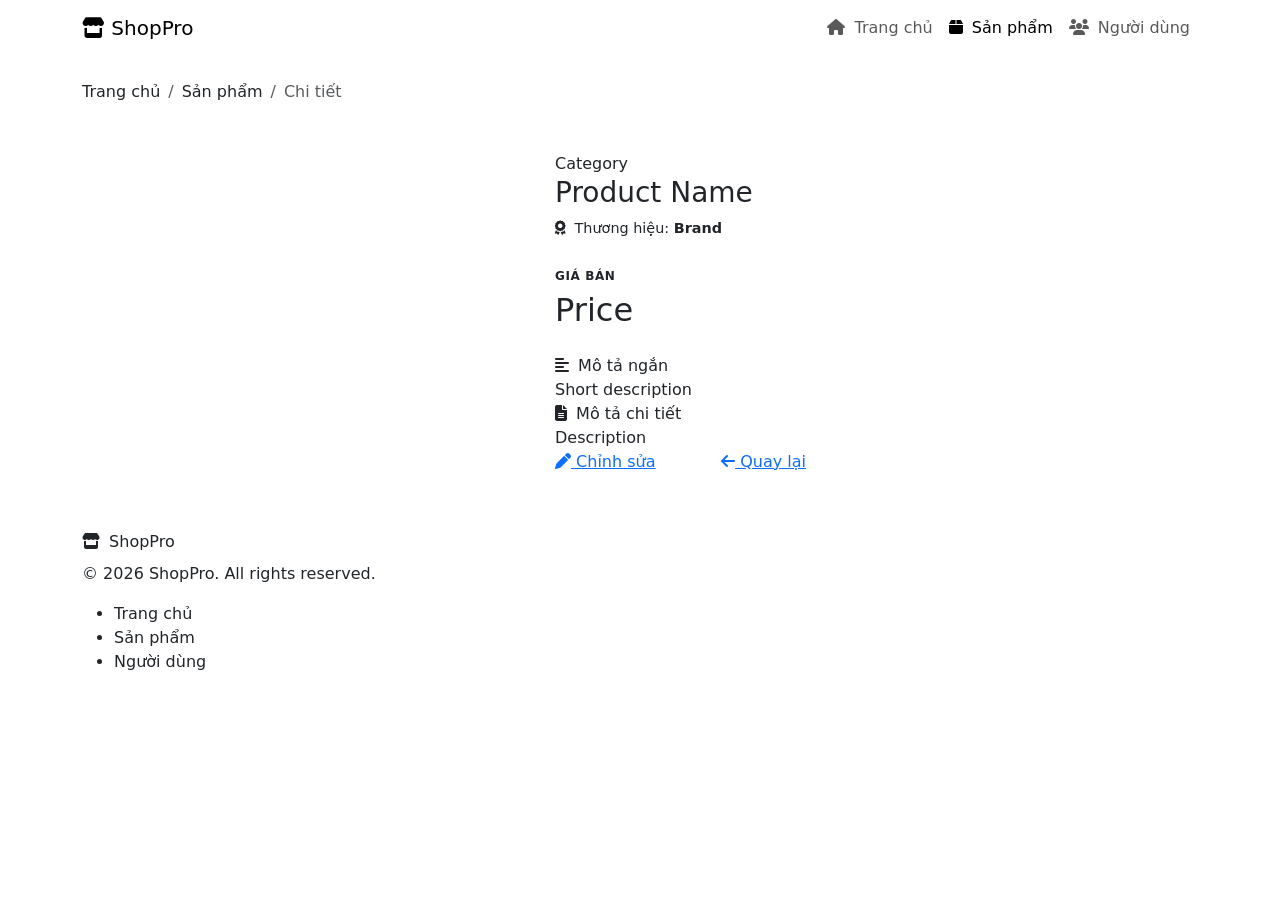
==== src/main/resources/templates/products/detail.html @ 066caee4 "first commit" ====
<!doctype html>
<html xmlns:th="http://www.thymeleaf.org">
  <head>
    <meta charset="UTF-8" />
    <meta name="viewport" content="width=device-width, initial-scale=1.0" />
    <title th:text="${product != null ? product.name + ' - ShopPro' : 'Chi tiết sản phẩm - ShopPro'}">
      Chi tiết sản phẩm
    </title>
    <link rel="preconnect" href="https://fonts.googleapis.com" />
    <link rel="preconnect" href="https://fonts.gstatic.com" crossorigin />
    <link href="https://fonts.googleapis.com/css2?family=Inter:wght@400;500;600;700;800&display=swap" rel="stylesheet" />
    <link href="https://cdn.jsdelivr.net/npm/bootstrap@5.3.0/dist/css/bootstrap.min.css" rel="stylesheet" />
    <link href="https://cdnjs.cloudflare.com/ajax/libs/font-awesome/6.5.1/css/all.min.css" rel="stylesheet" />
    <link th:href="@{/css/style.css}" rel="stylesheet" />
  </head>
  <body>
    <!-- Navbar -->
    <nav class="navbar navbar-expand-lg navbar-premium">
      <div class="container">
        <a class="navbar-brand" th:href="@{/}">
          <i class="fas fa-store"></i> ShopPro
        </a>
        <button class="navbar-toggler" type="button" data-bs-toggle="collapse" data-bs-target="#navbarNav">
          <span class="navbar-toggler-icon"></span>
        </button>
        <div class="collapse navbar-collapse" id="navbarNav">
          <ul class="navbar-nav ms-auto">
            <li class="nav-item">
              <a class="nav-link" th:href="@{/}">
                <i class="fas fa-home me-1"></i> Trang chủ
              </a>
            </li>
            <li class="nav-item">
              <a class="nav-link active" th:href="@{/products}">
                <i class="fas fa-box me-1"></i> Sản phẩm
              </a>
            </li>
            <li class="nav-item">
              <a class="nav-link" th:href="@{/users}">
                <i class="fas fa-users me-1"></i> Người dùng
              </a>
            </li>
          </ul>
        </div>
      </div>
    </nav>

    <div class="content-wrapper">
      <div class="container py-4">
        <!-- Breadcrumb -->
        <nav aria-label="breadcrumb">
          <ol class="breadcrumb breadcrumb-premium">
            <li class="breadcrumb-item"><a th:href="@{/}">Trang chủ</a></li>
            <li class="breadcrumb-item"><a th:href="@{/products}">Sản phẩm</a></li>
            <li class="breadcrumb-item active" th:text="${product.name}">Chi tiết</li>
          </ol>
        </nav>

        <div class="detail-card animate-fade-in-up" th:if="${product != null}">
          <div class="row g-0">
            <div class="col-md-5">
              <div class="detail-image" style="margin: 1.5rem;">
                <img
                  th:src="${product.imageUrl != null ? product.imageUrl : 'https://images.unsplash.com/photo-1523275335684-37898b6baf30?w=600&h=500&fit=crop'}"
                  th:alt="${product.name}"
                />
              </div>
            </div>
            <div class="col-md-7">
              <div style="padding: 2rem 2rem 2rem 0.5rem;">
                <span class="badge-premium badge-category mb-3" th:text="${product.categoryName}">Category</span>

                <h1 style="font-size: 1.75rem; margin-bottom: 0.5rem;" th:text="${product.name}">Product Name</h1>

                <p style="color: var(--neutral-500); font-size: 0.9rem; margin-bottom: 1.5rem;">
                  <i class="fas fa-award me-1"></i>
                  Thương hiệu: <strong th:text="${product.brand}">Brand</strong>
                </p>

                <div style="margin-bottom: 1.5rem;">
                  <span style="font-size: 0.75rem; text-transform: uppercase; letter-spacing: 0.05em; color: var(--neutral-400); font-weight: 600;">Giá bán</span>
                  <h2 class="price-tag" style="font-size: 2rem; margin-top: 0.25rem;"
                    th:text="${#numbers.formatDecimal(product.price, 0, 'COMMA', 0, 'POINT') + ' VNĐ'}">
                    Price
                  </h2>
                </div>

                <div class="detail-info-card">
                  <div class="info-label">
                    <i class="fas fa-align-left me-1"></i> Mô tả ngắn
                  </div>
                  <div class="info-content"
                    th:text="${product.shortDescription != null ? product.shortDescription : 'Chưa có mô tả ngắn'}">
                    Short description
                  </div>
                </div>

                <div class="detail-info-card">
                  <div class="info-label">
                    <i class="fas fa-file-lines me-1"></i> Mô tả chi tiết
                  </div>
                  <div class="info-content"
                    th:text="${product.description != null ? product.description : 'Chưa có mô tả chi tiết'}">
                    Description
                  </div>
                </div>

                <div class="divider"></div>

                <div class="d-flex gap-2 flex-wrap">
                  <a th:href="@{/products/edit/{id}(id=${product.id})}" class="btn-premium btn-primary-premium" id="btn-edit">
                    <i class="fas fa-pen"></i> Chỉnh sửa
                  </a>
                  <a th:href="@{/products/delete/{id}(id=${product.id})}"
                    class="btn-premium"
                    style="background: var(--rose-500); color: white;"
                    onclick="return confirm('Bạn có chắc muốn xóa sản phẩm này?');"
                    id="btn-delete"
                  >
                    <i class="fas fa-trash"></i> Xóa
                  </a>
                  <a th:href="@{/products}" class="btn-premium btn-outline-premium" id="btn-back">
                    <i class="fas fa-arrow-left"></i> Quay lại
                  </a>
                </div>
              </div>
            </div>
          </div>
        </div>
      </div>
    </div>

    <!-- Footer -->
    <footer class="footer-premium">
      <div class="container">
        <div class="footer-content">
          <div>
            <span class="footer-brand"><i class="fas fa-store me-1"></i> ShopPro</span>
            <p class="footer-copy mt-2">&copy; 2026 ShopPro. All rights reserved.</p>
          </div>
          <ul class="footer-links">
            <li><a th:href="@{/}">Trang chủ</a></li>
            <li><a th:href="@{/products}">Sản phẩm</a></li>
            <li><a th:href="@{/users}">Người dùng</a></li>
          </ul>
        </div>
      </div>
    </footer>

    <script src="https://cdn.jsdelivr.net/npm/bootstrap@5.3.0/dist/js/bootstrap.bundle.min.js"></script>
  </body>
</html>
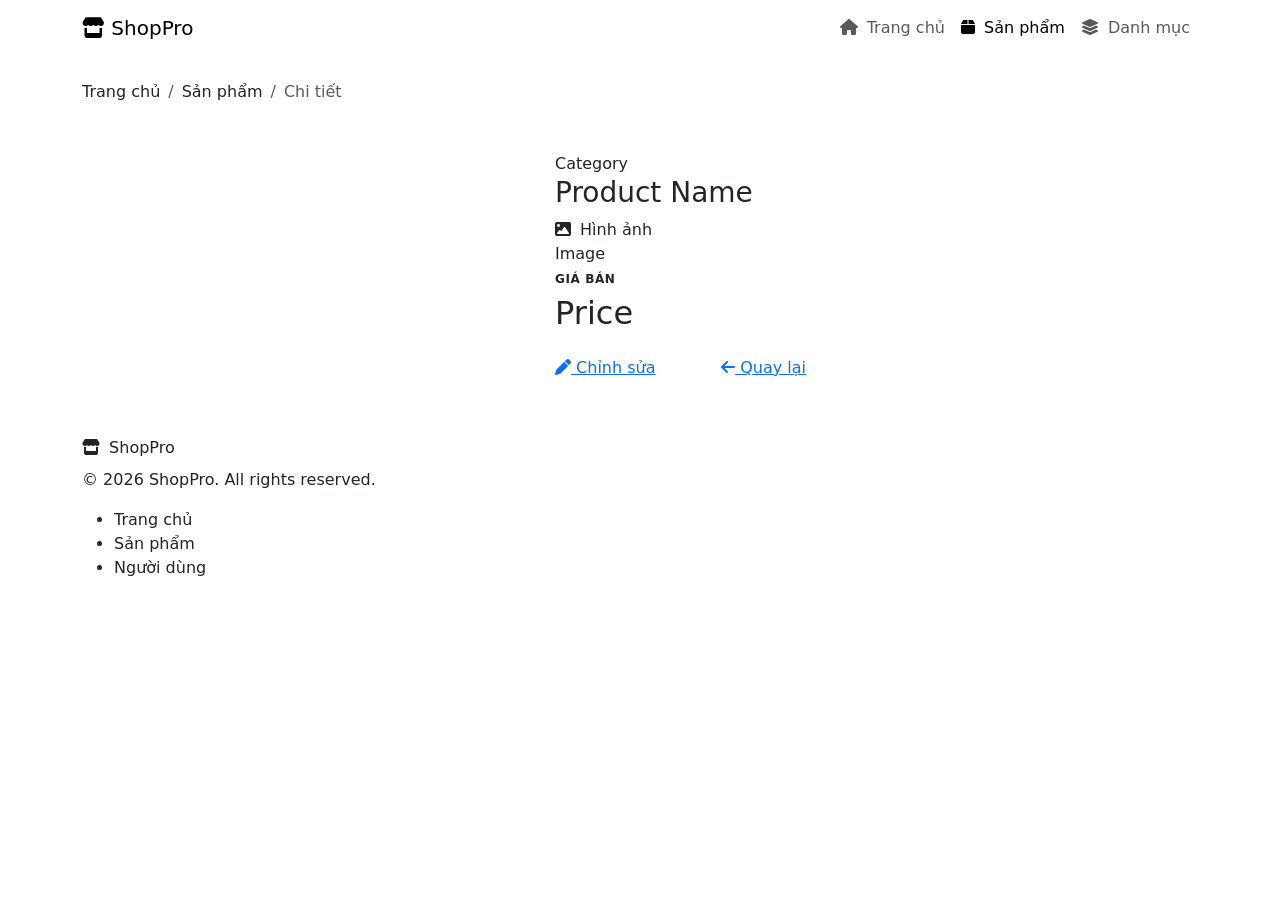
==== commit 38855493: "connect DB" ====
--- a/src/main/resources/templates/products/detail.html
+++ b/src/main/resources/templates/products/detail.html
@@ -3,14 +3,25 @@
   <head>
     <meta charset="UTF-8" />
     <meta name="viewport" content="width=device-width, initial-scale=1.0" />
-    <title th:text="${product != null ? product.name + ' - ShopPro' : 'Chi tiết sản phẩm - ShopPro'}">
+    <title
+      th:text="${product != null ? product.name + ' - ShopPro' : 'Chi tiết sản phẩm - ShopPro'}"
+    >
       Chi tiết sản phẩm
     </title>
     <link rel="preconnect" href="https://fonts.googleapis.com" />
     <link rel="preconnect" href="https://fonts.gstatic.com" crossorigin />
-    <link href="https://fonts.googleapis.com/css2?family=Inter:wght@400;500;600;700;800&display=swap" rel="stylesheet" />
-    <link href="https://cdn.jsdelivr.net/npm/bootstrap@5.3.0/dist/css/bootstrap.min.css" rel="stylesheet" />
-    <link href="https://cdnjs.cloudflare.com/ajax/libs/font-awesome/6.5.1/css/all.min.css" rel="stylesheet" />
+    <link
+      href="https://fonts.googleapis.com/css2?family=Inter:wght@400;500;600;700;800&display=swap"
+      rel="stylesheet"
+    />
+    <link
+      href="https://cdn.jsdelivr.net/npm/bootstrap@5.3.0/dist/css/bootstrap.min.css"
+      rel="stylesheet"
+    />
+    <link
+      href="https://cdnjs.cloudflare.com/ajax/libs/font-awesome/6.5.1/css/all.min.css"
+      rel="stylesheet"
+    />
     <link th:href="@{/css/style.css}" rel="stylesheet" />
   </head>
   <body>
@@ -20,7 +31,12 @@
         <a class="navbar-brand" th:href="@{/}">
           <i class="fas fa-store"></i> ShopPro
         </a>
-        <button class="navbar-toggler" type="button" data-bs-toggle="collapse" data-bs-target="#navbarNav">
+        <button
+          class="navbar-toggler"
+          type="button"
+          data-bs-toggle="collapse"
+          data-bs-target="#navbarNav"
+        >
           <span class="navbar-toggler-icon"></span>
         </button>
         <div class="collapse navbar-collapse" id="navbarNav">
@@ -36,8 +52,8 @@
               </a>
             </li>
             <li class="nav-item">
-              <a class="nav-link" th:href="@{/users}">
-                <i class="fas fa-users me-1"></i> Người dùng
+              <a class="nav-link" th:href="@{/categories}">
+                <i class="fas fa-layer-group me-1"></i> Danh mục
               </a>
             </li>
           </ul>
@@ -51,75 +67,98 @@
         <nav aria-label="breadcrumb">
           <ol class="breadcrumb breadcrumb-premium">
             <li class="breadcrumb-item"><a th:href="@{/}">Trang chủ</a></li>
-            <li class="breadcrumb-item"><a th:href="@{/products}">Sản phẩm</a></li>
-            <li class="breadcrumb-item active" th:text="${product.name}">Chi tiết</li>
+            <li class="breadcrumb-item">
+              <a th:href="@{/products}">Sản phẩm</a>
+            </li>
+            <li class="breadcrumb-item active" th:text="${product.name}">
+              Chi tiết
+            </li>
           </ol>
         </nav>
 
         <div class="detail-card animate-fade-in-up" th:if="${product != null}">
           <div class="row g-0">
             <div class="col-md-5">
-              <div class="detail-image" style="margin: 1.5rem;">
+              <div class="detail-image" style="margin: 1.5rem">
                 <img
-                  th:src="${product.imageUrl != null ? product.imageUrl : 'https://images.unsplash.com/photo-1523275335684-37898b6baf30?w=600&h=500&fit=crop'}"
+                  th:src="${product.image != null ? product.image : 'https://images.unsplash.com/photo-1523275335684-37898b6baf30?w=600&h=500&fit=crop'}"
                   th:alt="${product.name}"
                 />
               </div>
             </div>
             <div class="col-md-7">
-              <div style="padding: 2rem 2rem 2rem 0.5rem;">
-                <span class="badge-premium badge-category mb-3" th:text="${product.categoryName}">Category</span>
+              <div style="padding: 2rem 2rem 2rem 0.5rem">
+                <span
+                  class="badge-premium badge-category mb-3"
+                  th:text="${product.category != null ? product.category.name : 'Chưa phân loại'}"
+                  >Category</span
+                >
 
-                <h1 style="font-size: 1.75rem; margin-bottom: 0.5rem;" th:text="${product.name}">Product Name</h1>
-
-                <p style="color: var(--neutral-500); font-size: 0.9rem; margin-bottom: 1.5rem;">
-                  <i class="fas fa-award me-1"></i>
-                  Thương hiệu: <strong th:text="${product.brand}">Brand</strong>
-                </p>
-
-                <div style="margin-bottom: 1.5rem;">
-                  <span style="font-size: 0.75rem; text-transform: uppercase; letter-spacing: 0.05em; color: var(--neutral-400); font-weight: 600;">Giá bán</span>
-                  <h2 class="price-tag" style="font-size: 2rem; margin-top: 0.25rem;"
-                    th:text="${#numbers.formatDecimal(product.price, 0, 'COMMA', 0, 'POINT') + ' VNĐ'}">
-                    Price
-                  </h2>
-                </div>
+                <h1
+                  style="font-size: 1.75rem; margin-bottom: 0.5rem"
+                  th:text="${product.name}"
+                >
+                  Product Name
+                </h1>
 
                 <div class="detail-info-card">
                   <div class="info-label">
-                    <i class="fas fa-align-left me-1"></i> Mô tả ngắn
+                    <i class="fas fa-image me-1"></i> Hình ảnh
                   </div>
-                  <div class="info-content"
-                    th:text="${product.shortDescription != null ? product.shortDescription : 'Chưa có mô tả ngắn'}">
-                    Short description
+                  <div
+                    class="info-content"
+                    th:text="${product.image != null ? product.image : 'Chưa có hình ảnh'}"
+                  >
+                    Image
                   </div>
                 </div>
 
-                <div class="detail-info-card">
-                  <div class="info-label">
-                    <i class="fas fa-file-lines me-1"></i> Mô tả chi tiết
-                  </div>
-                  <div class="info-content"
-                    th:text="${product.description != null ? product.description : 'Chưa có mô tả chi tiết'}">
-                    Description
-                  </div>
+                <div style="margin-bottom: 1.5rem">
+                  <span
+                    style="
+                      font-size: 0.75rem;
+                      text-transform: uppercase;
+                      letter-spacing: 0.05em;
+                      color: var(--neutral-400);
+                      font-weight: 600;
+                    "
+                    >Giá bán</span
+                  >
+                  <h2
+                    class="price-tag"
+                    style="font-size: 2rem; margin-top: 0.25rem"
+                    th:text="${#numbers.formatDecimal(product.price, 0, 'COMMA', 0, 'POINT') + ' VNĐ'}"
+                  >
+                    Price
+                  </h2>
                 </div>
 
                 <div class="divider"></div>
 
                 <div class="d-flex gap-2 flex-wrap">
-                  <a th:href="@{/products/edit/{id}(id=${product.id})}" class="btn-premium btn-primary-premium" id="btn-edit">
+                  <a
+                    th:href="@{/products/edit/{id}(id=${product.id})}"
+                    class="btn-premium btn-primary-premium"
+                    id="btn-edit"
+                  >
                     <i class="fas fa-pen"></i> Chỉnh sửa
                   </a>
-                  <a th:href="@{/products/delete/{id}(id=${product.id})}"
+                  <a
+                    th:href="@{/products/delete/{id}(id=${product.id})}"
                     class="btn-premium"
-                    style="background: var(--rose-500); color: white;"
-                    onclick="return confirm('Bạn có chắc muốn xóa sản phẩm này?');"
+                    style="background: var(--rose-500); color: white"
+                    onclick="
+                      return confirm('Bạn có chắc muốn xóa sản phẩm này?');
+                    "
                     id="btn-delete"
                   >
                     <i class="fas fa-trash"></i> Xóa
                   </a>
-                  <a th:href="@{/products}" class="btn-premium btn-outline-premium" id="btn-back">
+                  <a
+                    th:href="@{/products}"
+                    class="btn-premium btn-outline-premium"
+                    id="btn-back"
+                  >
                     <i class="fas fa-arrow-left"></i> Quay lại
                   </a>
                 </div>
@@ -135,8 +174,12 @@
       <div class="container">
         <div class="footer-content">
           <div>
-            <span class="footer-brand"><i class="fas fa-store me-1"></i> ShopPro</span>
-            <p class="footer-copy mt-2">&copy; 2026 ShopPro. All rights reserved.</p>
+            <span class="footer-brand"
+              ><i class="fas fa-store me-1"></i> ShopPro</span
+            >
+            <p class="footer-copy mt-2">
+              &copy; 2026 ShopPro. All rights reserved.
+            </p>
           </div>
           <ul class="footer-links">
             <li><a th:href="@{/}">Trang chủ</a></li>
